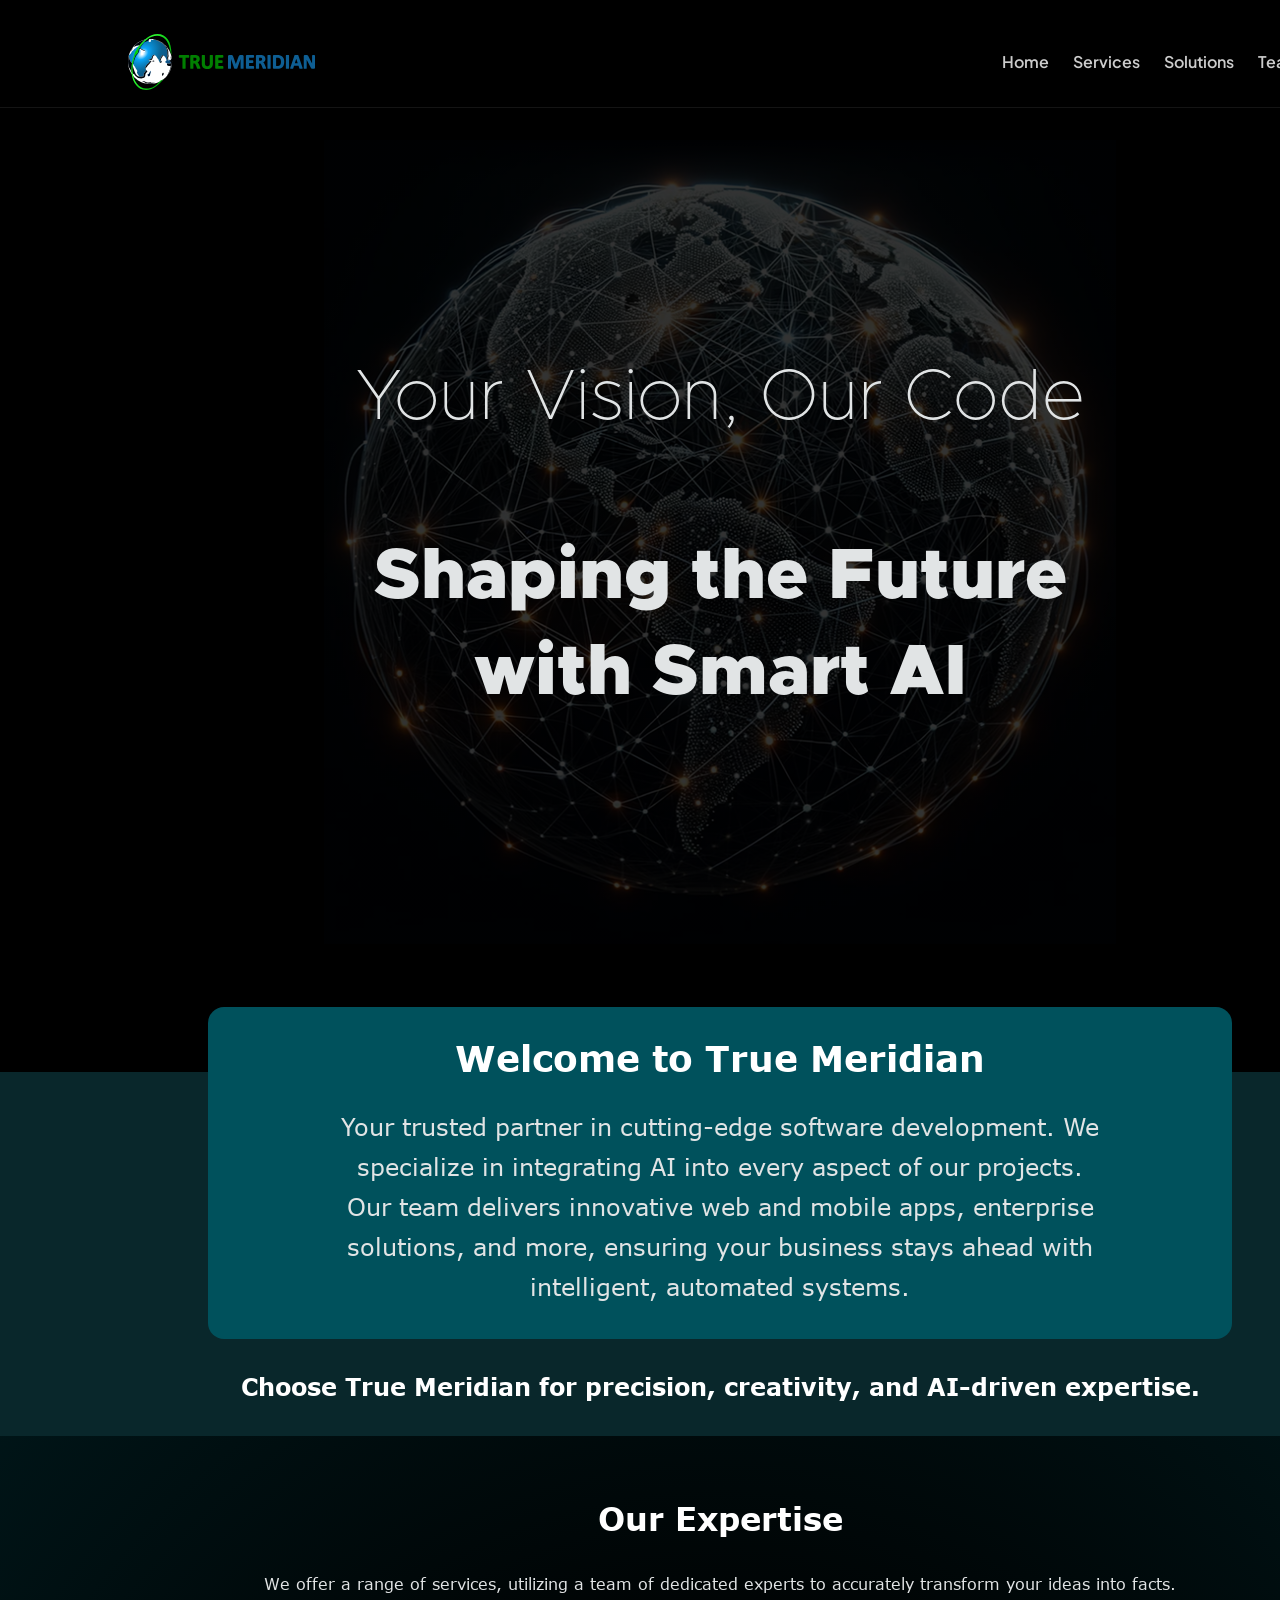
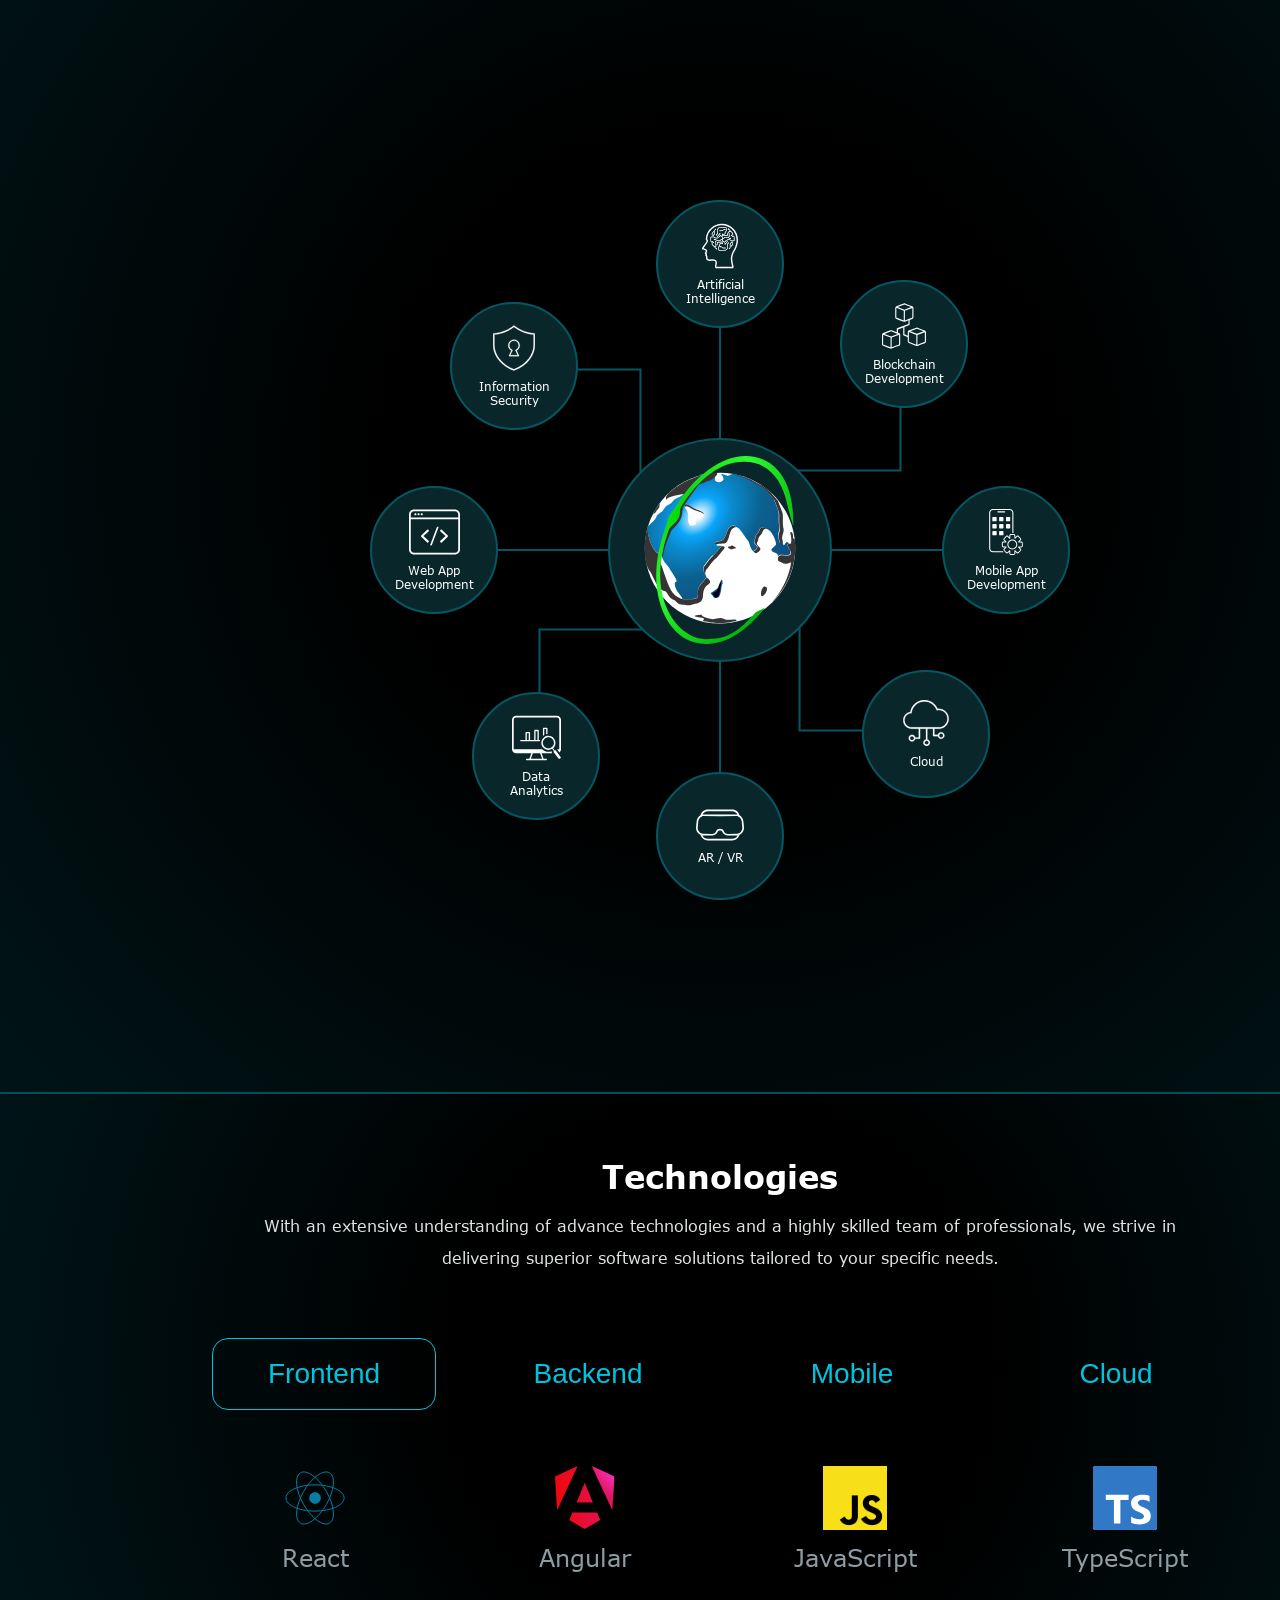
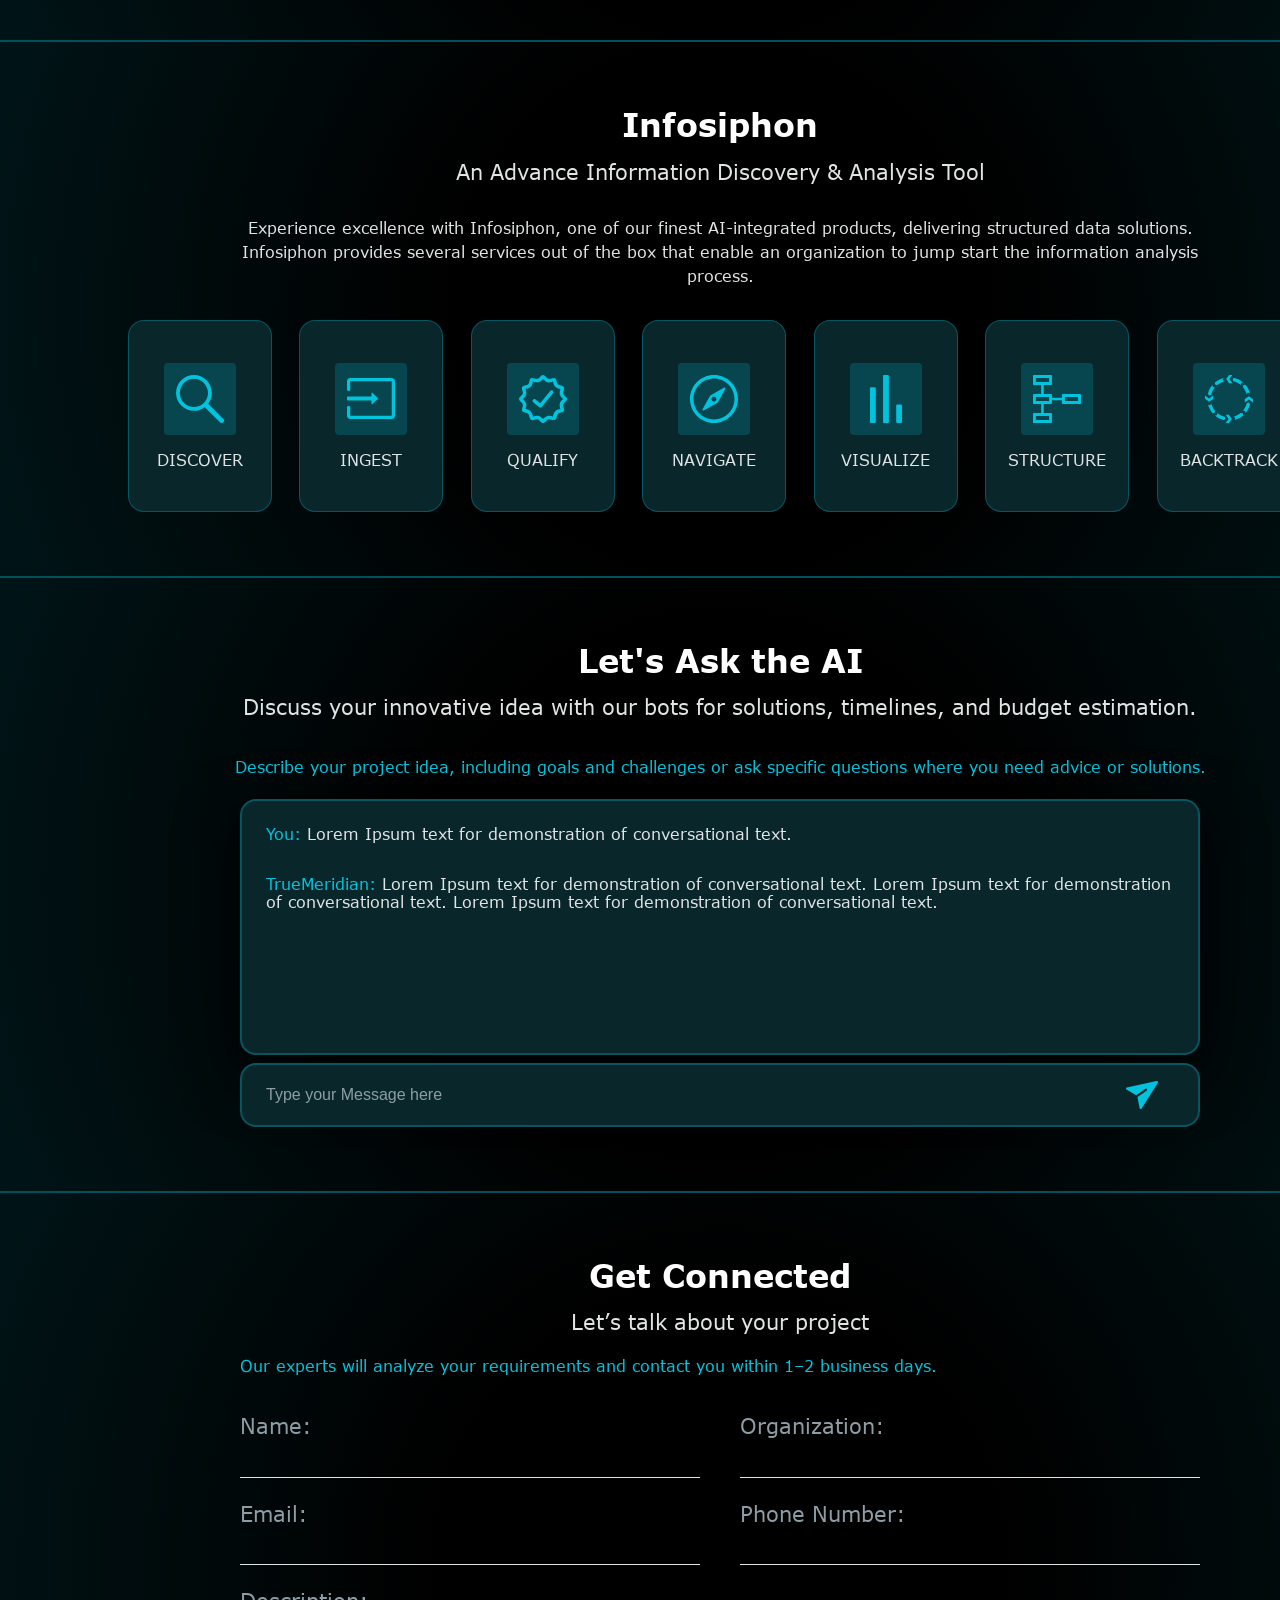
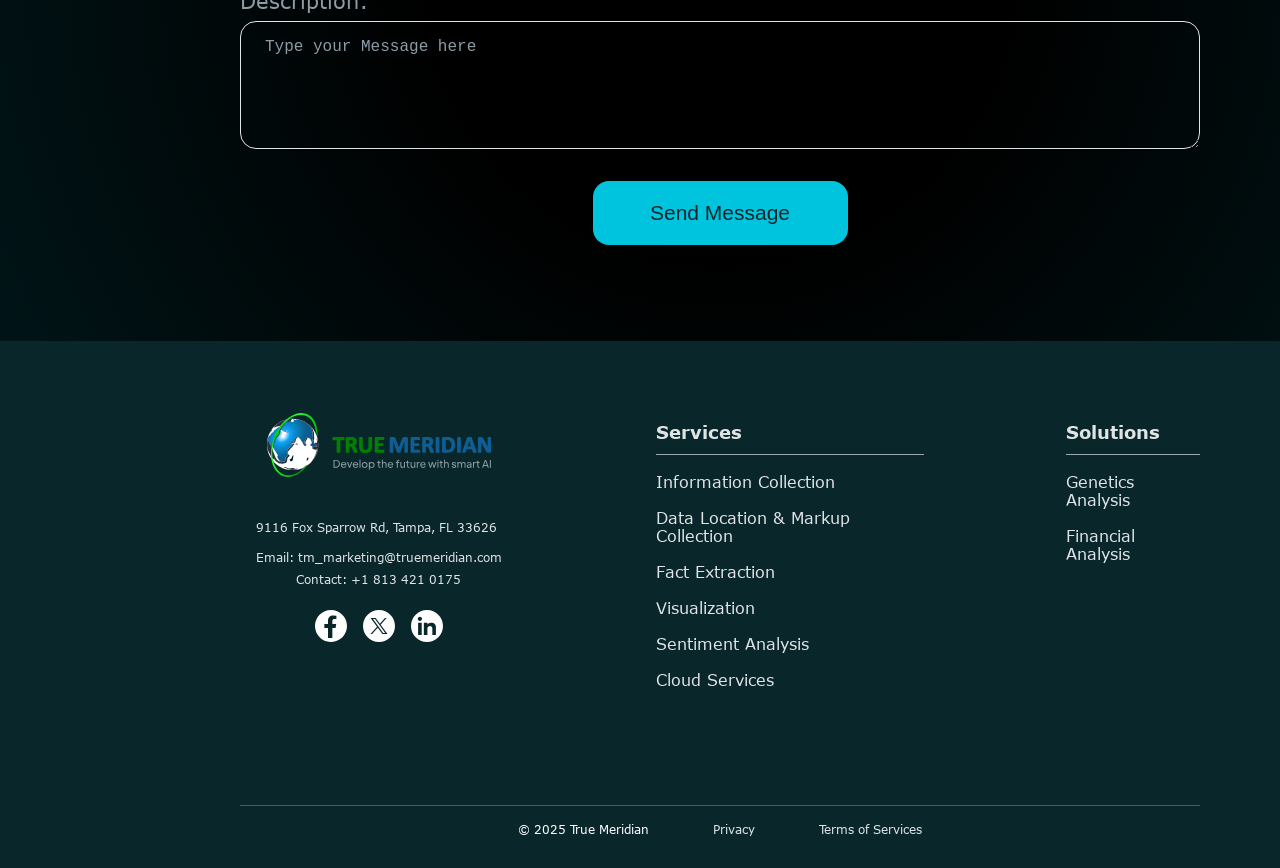
==== Index.html @ 11fe7820 "first commit" ====
<!DOCTYPE html>
<html lang="en">
<head>
    <meta charset="UTF-8">
    <meta name="viewport" content="width=device-width, initial-scale=1.0">
    <title>True Meridian</title>
    <link rel="stylesheet" href="style.css">
</head>
<body>
    <div class="main_container">
        <!-- Header section -->
        <header class="header_section">
            <div class="logo">
                <img src="Logo.svg" alt="True Meridian Logo">
            </div>
            <div class="pages_links">
                <ul>
                    <li>Home</li>
                    <li>Services</li>
                    <li>Solutions</li>
                    <li>Team</li>
                </ul>
            </div>
        </header>
        <!-- Cover section -->
        <section class="hero-section">
            <div class="cover">
                <div class="globe">
                    <img src="./images/globe.png" alt="Globe">
                </div>
        
                <div class="hero_content">
                    <p class="hero_subtitle">Your Vision, Our Code</p>
                    <h1 class="hero_title">
                        Shaping the Future<br>
                        with Smart AI
                    </h1>
                </div>
            </div>
        </section>

        <!-- Intro section -->
        <section class="intro_section">
            <div class="intro_card">
                <h2 class="intro_title">Welcome to True Meridian</h2>
                <p class="intro_text">
                    Your trusted partner in cutting-edge software development. We specialize in integrating AI into every aspect of our projects.
                    Our team delivers innovative web and mobile apps, enterprise solutions, and more, ensuring your business stays ahead with
                    intelligent, automated systems.
                </p>
            </div>
            <p class="intro_tagline">
                Choose True Meridian for precision, creativity, and AI-driven expertise.
            </p>
        </section>

        <!-- Our Expertise section -->
        <section class="expertise_section">
            <div class="expertise_header">
                <h2 class="expertise_title">Our Expertise</h2>
                <p class="expertise_subtitle">
                    We offer a range of services, utilizing a team of dedicated experts to accurately transform your ideas into facts.
                </p>
            </div>

            <div class="expertise_orbit">
                <img src="./images/Experties_Lines.svg" alt="Experties_Lines" srcset="" class="Experties_Lines">
                <img src="./images/Network_lines.png" alt="" class="Network_lines">
                <div class="expertise_center">
                    <img src="./images/Meridian_Globe.svg" alt="True Meridian globe" />
                </div>
             
                <div class="expertise_item expertise_item--top">
                    <img src="./images/AI.svg" alt="AI Icon" />
                    <span>Artificial<br>Intelligence</span>
                </div>
                
                <div class="expertise_item expertise_item--top-right">
                    <img src="./images/BD.svg" alt="BD Icon" />
                    <span>Blockchain<br>Development</span>
                </div>
               
                <div class="expertise_item expertise_item--right">
                    <img src="./images/MD.svg" alt="MD Icon" />
                    <span>Mobile App<br>Development</span>
                </div>
                
                <div class="expertise_item expertise_item--bottom-right">
                    <img src="./images/C.svg" alt="Cloud Icon" />
                    <span>Cloud</span>
                </div>
                <div class="expertise_item expertise_item--bottom">
                    <img src="./images/AV.svg" alt="AR/VR Icon" />
                    <span>AR / VR</span>
                </div>
                <div class="expertise_item expertise_item--bottom-left">
                    <img src="./images/DA.svg" alt="DA Icon" />
                    <span>Data<br>Analytics</span>
                </div>
                <div class="expertise_item expertise_item--left">
                    <img src="./images/WD.svg" alt="WD Icon" />
                    <span>Web App<br>Development</span>
                </div>
                <div class="expertise_item expertise_item--top-left">
                    <img src="./images/IS.svg" alt="IS Icon" />
                    <span>Information<br>Security</span>
                </div>
            </div>
        </section>

        <!-- Technologies section -->
        <section class="technologies_section">
            <div class="technologies_header">
                <h2 class="technologies_title">Technologies</h2>
                <p class="technologies_subtitle">
                    With an extensive understanding of advance technologies and a highly skilled team of professionals, we strive in delivering
                    superior software solutions tailored to your specific needs.
                </p>
            </div>

            <div class="technologies_tabs">
                <button class="tech_tab active" data-tech="frontend">Frontend</button>
                <button class="tech_tab" data-tech="backend">Backend</button>
                <button class="tech_tab" data-tech="mobile">Mobile</button>
                <button class="tech_tab" data-tech="cloud">Cloud</button>
            </div>

            <div class="technologies_content">
                <!-- Frontend -->
                <div class="tech_panel active" data-tech-panel="frontend">
                    <div class="tech_item">
                        <img src="./images/react.svg" alt="React logo">
                        <span>React</span>
                    </div>
                    <div class="tech_item">
                        <img src="./images/angular.svg" alt="Angular logo">
                        <span>Angular</span>
                    </div>
                    <div class="tech_item">
                        <img src="./images/js.svg" alt="JavaScript logo">
                        <span>JavaScript</span>
                    </div>
                    <div class="tech_item">
                        <img src="./images/ts.svg" alt="TypeScript logo">
                        <span>TypeScript</span>
                    </div>
                </div>

                <!-- Backend -->
                <div class="tech_panel" data-tech-panel="backend">
                    <div class="tech_item">
                        <img src="./images/node.svg" alt="Node.js logo">
                        <span>Node.js</span>
                    </div>
                    <div class="tech_item">
                        <img src="./images/php.svg" alt="php logo">
                        <span>PHP</span>
                    </div>
                    <div class="tech_item">
                        <img src="./images/python.svg" alt="Python logo">
                        <span>Python</span>
                    </div>
                    <div class="tech_item">
                        <img src="./images/java.svg" alt=".NET logo">
                        <span>Java</span>
                    </div>
                </div>

                <!-- Mobile -->
                <div class="tech_panel" data-tech-panel="mobile">
                    <div class="tech_item">
                        <img src="./images/react.svg" alt="React Native logo">
                        <span>React Native</span>
                    </div>
                    <div class="tech_item">
                        <img src="./images/flutter.svg" alt="Flutter logo">
                        <span>Flutter</span>
                    </div>
                    <div class="tech_item">
                        <img src="./images/android.svg" alt="Android logo">
                        <span>Android</span>
                    </div>
                    <div class="tech_item">
                        <img src="./images/ios.svg" alt="iOS logo">
                        <span>iOS</span>
                    </div>
                </div>

                <!-- Cloud -->
                <div class="tech_panel" data-tech-panel="cloud">
                    <div class="tech_item">
                        <img src="./images/aws.svg" alt="AWS logo">
                        <span>AWS</span>
                    </div>
                    <div class="tech_item">
                        <img src="./images/azure.svg" alt="Azure logo">
                        <span>Azure</span>
                    </div>
                    <div class="tech_item">
                        <img src="./images/gcp.svg" alt="GCP logo">
                        <span>Google Cloud</span>
                    </div>
                    <div class="tech_item">
                        <img src="./images/docker.svg" alt="Docker logo">
                        <span>Docker</span>
                    </div>
                </div>
            </div>
        </section>

        <!-- Infosiphon section -->
        <section class="infosiphon_section">
            <div class="infosiphon_content">
                <h2 class="infosiphon_title">Infosiphon</h2>
                <p class="infosiphon_subtitle">An Advance Information Discovery &amp; Analysis Tool</p>
                <p class="infosiphon_description">
                    Experience excellence with Infosiphon, one of our finest AI-integrated products, delivering structured data solutions.
                    Infosiphon provides several services out of the box that enable an organization to jump start the information analysis process.
                </p>

                <div class="infosiphon_grid">
                    <article class="infosiphon_card">
                        <div class="infosiphon_icon">
                           <img src="./images/Discover.svg" alt="Discover" srcset="">
                        </div>
                        <h3 class="infosiphon_card_title">Discover</h3>
                    </article>

                    <article class="infosiphon_card">
                        <div class="infosiphon_icon">
                            <img src="./images/Ingest.svg" alt="Ingest" srcset="">
                        </div>
                        <h3 class="infosiphon_card_title">Ingest</h3>
                    </article>

                    <article class="infosiphon_card">
                        <div class="infosiphon_icon">
                            <img src="./images/Qualify.svg" alt="Qualify" srcset="">
                        </div>
                        <h3 class="infosiphon_card_title">Qualify</h3>
                    </article>

                    <article class="infosiphon_card">
                        <div class="infosiphon_icon">
                            <img src="./images/Navigate.svg" alt="Navigate" srcset="">
                        </div>
                        <h3 class="infosiphon_card_title">Navigate</h3>
                    </article>

                    <article class="infosiphon_card">
                        <div class="infosiphon_icon">
                            <img src="./images/Visualize.svg" alt="Visualize" srcset="">
                        </div>
                        <h3 class="infosiphon_card_title">Visualize</h3>
                    </article>

                    <article class="infosiphon_card">
                        <div class="infosiphon_icon">
                            <img src="./images/Structure.svg" alt="Structure" srcset="">
                        </div>
                        <h3 class="infosiphon_card_title">Structure</h3>
                    </article>

                    <article class="infosiphon_card">
                        <div class="infosiphon_icon">
                            <img src="./images/Backtrack.svg" alt="Backtrack" srcset="">
                        </div>
                        <h3 class="infosiphon_card_title">Backtrack</h3>
                    </article>
                </div>
            </div>
        </section>

          <!-- AI section -->
          <section class="ai_section">
            <div class="ai_content">
                <h2 class="ai_title">Let's Ask the AI</h2>
                <p class="ai_subtitle">
                    Discuss your innovative idea with our bots for solutions, timelines, and budget estimation.
                </p>
                <p class="ai_description">
                    Describe your project idea, including goals and challenges or ask specific questions where you need advice or solutions.
                </p>

                <div class="ai_chat_wrapper">
                    <div class="ai_chat_window">
                        <div class="ai_message ai_message--user">
                            <span class="ai_message_label">You:</span> <span class="ai_message_text">Lorem Ipsum text for demonstration of conversational text.</span>

                        </div>

                        <div class="ai_message ai_message--bot">
                            <span class="ai_message_label ai_message_label--bot">TrueMeridian:</span> 
                            <span class="ai_message_text ai_message_text--bot">  Lorem Ipsum text for demonstration of conversational text. Lorem Ipsum text for demonstration
                                of conversational text. Lorem Ipsum text for demonstration of conversational text.</span>

                        </div>
                    </div>

                    <div class="ai_input_row">
                        <input
                            type="text"
                            class="ai_input"
                            placeholder="Type your Message here"
                        >
                        <button class="ai_send_button" type="button" aria-label="Send message">
                           <img src="./images/Send.svg" alt="send button" srcset="">
                        </button>
                    </div>
                </div>
            </div>
          </section>

           <!-- Get Connected section -->
           <section class="get_connected_section">
                <div class="get_connected_content">
                    <h2 class="get_connected_title">Get Connected</h2>
                    <p class="get_connected_subtitle">Let’s talk about your project</p>
                    <p class="get_connected_note">
                        Our experts will analyze your requirements and contact you within 1–2 business days.
                    </p>

                    <form class="get_connected_form" action="#" method="post">
                        <div class="get_connected_row">
                            <div class="get_connected_field">
                                <label for="name" class="get_connected_label">Name:</label>
                                <input id="name" name="name" type="text" class="get_connected_input" />
                            </div>
                            <div class="get_connected_field">
                                <label for="organization" class="get_connected_label">Organization:</label>
                                <input id="organization" name="organization" type="text" class="get_connected_input" />
                            </div>
                        </div>

                        <div class="get_connected_row">
                            <div class="get_connected_field">
                                <label for="email" class="get_connected_label">Email:</label>
                                <input id="email" name="email" type="email" class="get_connected_input" />
                            </div>
                            <div class="get_connected_field">
                                <label for="phone" class="get_connected_label">Phone Number:</label>
                                <input id="phone" name="phone" type="tel" class="get_connected_input" />
                            </div>
                        </div>

                        <div class="get_connected_field get_connected_field--textarea">
                            <label for="description" class="get_connected_label">Description:</label>
                            <textarea
                                id="description"
                                name="description"
                                class="get_connected_textarea"
                                placeholder="Type your Message here"
                            ></textarea>
                        </div>

                        <button type="submit" class="get_connected_button">
                            Send Message
                        </button>
                    </form>
                </div>
           </section>

           <!-- Footer section -->
           <footer class="footer_section">
                <div class="footer_top">
                    <div class="footer_brand">
                        <div class="footer_logo_wrap">
                            <img src="./images/Footer_Logo.svg" alt="True Meridian Logo" class="footer_logo">
                        </div>
                        <div class="footer_contact">
                            <p>9116 Fox Sparrow Rd, Tampa, FL 33626</p>
                            <p>Email: tm_marketing@truemeridian.com</p>
                            <p>Contact: +1 813 421 0175</p>
                        </div>
                        <div class="footer_socials">
                            <a href="#" class="footer_social_icon" aria-label="Facebook">
                               <img src="./images/Facebook.svg" alt="Facebook" srcset="">
                            </a>
                            <a href="#" class="footer_social_icon" aria-label="X">
                                <img src="./images/Twitter.svg" alt="X Twitter" srcset="">
                            </a>
                            <a href="#" class="footer_social_icon" aria-label="LinkedIn">
                                <img src="./images/Linkedin.svg" alt="Linkedin" srcset="">
                            </a>
                        </div>
                    </div>

                    <div class="footer_links">
                        <div class="footer_column">
                            <h3 class="footer_column_title">Services</h3>
                            <ul class="footer_list">
                                <li>Information Collection</li>
                                <li>Data Location &amp; Markup Collection</li>
                                <li>Fact Extraction</li>
                                <li>Visualization</li>
                                <li>Sentiment Analysis</li>
                                <li>Cloud Services</li>
                            </ul>
                        </div>
                        <div class="footer_column">
                            <h3 class="footer_column_title">Solutions</h3>
                            <ul class="footer_list">
                                <li>Genetics Analysis</li>
                                <li>Financial Analysis</li>
                            </ul>
                        </div>
                    </div>
                </div>

                <div class="footer_bottom">
                    <span class="footer_bottom_text">© 2025 True Meridian</span>
                    <a href="#" class="footer_bottom_link">Privacy</a>
                    <a href="#" class="footer_bottom_link">Terms of Services</a>
                </div>
           </footer>

    </div>

    
</body>

<script src="script.js"></script>
</html>
---- style.css ----
@import url('https://fonts.googleapis.com/css2?family=Plus+Jakarta+Sans:ital,wght@0,200..800;1,200..800&family=Roboto:ital,wght@0,100..900;1,100..900&display=swap');
@font-face {
    font-family: "Metropolis";
    src: url("./metropolis/Metropolis-Thin.otf") format("woff2");
    font-weight: 400;
    font-style: normal;
  }
  
  @font-face {
    font-family: "Metropolis";
    src: url("./metropolis/Metropolis-Black.otf") format("woff2");
    font-weight: 700;
    font-style: normal;
  }

  @font-face {
    font-family: "Verdana";
    src: url("./verdana-font-family/verdana.ttf") format("woff2");
    font-weight: 400;
    font-style: normal;
  }

  @font-face {
    font-family: "Verdana";
    src: url("./verdana-font-family/verdana-bold.ttf") format("woff2");
    font-weight: 700;
    font-style: normal;
  }

*{  padding: 0;
    margin: 0;
    box-sizing: border-box;
}
/* Body Style */
body {
    background-color: #000;
    /* font-family: "Plus Jakarta Sans"; */
   font-family: 'Metropolis', 'Verdana', sans-serif;
   font-family: Verdana, Geneva, Tahoma, sans-serif;
}
.main_container {
    width: 1440px;
    min-height: 100vh;
    margin: 0 auto;
    display: flex;
    flex-direction: column;
    padding: 16px 0 0px;
}
/* Header Section Style */
.header_section {
    height: 92px;
    flex-grow: 0;
    display: flex;
    flex-direction: row;
    justify-content: space-between;
    align-items: center;
    padding: 16px 128px;
    margin: 0;
    border-bottom: 1px solid rgba(255, 255, 255, 0.08);
}

.logo img {
    height: 56px;
    width: auto;
    display: block;
}

.pages_links {
    color: white;
    font-size: 16px;
}

.pages_links > ul {
    list-style: none;
    display: flex;
    flex-direction: row;
}

.pages_links > ul >li {
    padding: 12px 12px;
    cursor: pointer;
    opacity: 0.8;
    transition: opacity 0.2s ease;
    font-size: 16px;
    font-weight: 600;
    font-stretch: normal;
    font-style: normal;
    line-height: normal;
    letter-spacing: normal;
    text-align: center;
    color: #fff;
    font-family: "Plus Jakarta Sans", sans-serif;
}

.pages_links > ul > li:hover {
    opacity: 1;
}

/* Cover Section Style */
.hero-section {
    display: flex;
    align-items: center;
    justify-content: center;
}
.cover {
    position: relative;
    height: 868px;
    width: 792px;
    display: flex;
    align-items: center;
    justify-content: center;
}

.globe {
    width: 792px;
    height: 804px;
    position: relative;
}
.globe::before {
    width: 792px;
    height: 804px;
    content: "";
    position: absolute;
    inset: 0;
    background: radial-gradient(circle at center, rgba(0, 0, 0, 0.8), rgba(0, 0, 0, 0.8));
    transition: opacity 0.8s ease-out;
}
.globe  img{
    background-size: cover;
    background-position: center;
    background-repeat: no-repeat;
    width: 100%;
    height: 100%;
 }

.hero_content {
    position: absolute;
    text-align: center;
    font-family: Metropolis;
    transition: opacity 0.8s ease-out, visibility 0.8s ease-out;

}

.hero_subtitle {
    font-size: 72px;
    font-weight: 100;
    font-stretch: normal;
    font-style: normal;
    line-height: normal;
    letter-spacing: normal;
    text-align: center;
    color: #e1e4e5;
    margin-bottom: 96px;
}

.hero_title {
    font-size: 72px;
    font-weight: 900;
    font-stretch: normal;
    font-style: normal;
    line-height: 1.33;
    letter-spacing: normal;
    text-align: center;
    color: #e1e4e5;
}

/* Hover effect: remove globe overlay and hide hero text */
.cover:hover .globe::before {
    opacity: 0;
}

.cover:hover .hero_content {
    opacity: 0;
    visibility: hidden;
}

/* Intro section Style */
.intro_section {
    margin-top: 96px;
    background-color: #09272b;
    display: flex;
    flex-direction: column;
    align-items: center;
    text-align: center;
    color: #ffffff;
    height: 364px;
    font-family: Verdana, Geneva, sans-serif;
}

.intro_card {
    width: 1024px;
    display: flex;
    flex-direction: column;
    justify-content: center;
    align-items: stretch;
    gap: 32px;
    padding: 32px 128px;
    border-radius: 16px;
    background-color: #00515c;
    margin-top: -65px;
}

.intro_title {
    font-size: 36px;
    font-weight: bold;
    font-stretch: normal;
    font-style: normal;
    line-height: 1;
    letter-spacing: normal;
    text-align: center;
    color: #fff;
}

.intro_text {
    font-size: 24px;
    font-weight: normal;
    font-stretch: normal;
    font-style: normal;
    line-height: 1.67;
    letter-spacing: normal;
    text-align: center;
    color: rgba(225, 228, 229, 1);
}

.intro_tagline {
    font-size: 24px;
    font-weight:bold;
    font-stretch: normal;
    font-style: normal;
    line-height: 1.33;
    letter-spacing: normal;
    text-align: center;
    color: #fff;
    height: 96px;
    display: flex;
    justify-content: center;
    align-items: center;
}

/* Our Expertise section */
.expertise_section {
    background: radial-gradient(circle at top, #02252b 0%, #000 55%, #000 100%);
    color: #ffffff;
    display: flex;
    flex-direction: column;
    justify-content: flex-start;
    align-items: stretch;
    padding: 64px 0;
    border-bottom: solid 2px #00515c;
    background-image: radial-gradient(circle at 50% 50%, #000 35%, rgba(0, 81, 92, 0.5) 164%);
    font-family: Verdana, Geneva, sans-serif;
}

.expertise_header {
    text-align: center;
    margin-bottom: 72px;
}

.expertise_title {
    font-size: 32px;
    font-weight: bold;
    font-stretch: normal;
    font-style: normal;
    line-height: 1.13;
    letter-spacing: normal;
    text-align: center;
    color: #fff;
    margin-bottom: 32px;
}

.expertise_subtitle {
    font-size: 16px;
    font-weight: normal;
    font-stretch: normal;
    font-style: normal;
    line-height: 2;
    letter-spacing: normal;
    text-align: center;
    color: #e1e4e5;
}

.expertise_orbit {
    position: relative;
    width: 700px;
    height: 700px;
    margin: 128px auto;
}
.Network_lines {
    width: 600px;
    position: absolute;
    left: 50%;
    top: 50%;
    transform: translate(-50%, -50%);
    opacity: 0.3;
}
.expertise_center {
    position: absolute;
    top: 50%;
    left: 50%;
    transform: translate(-50%, -50%);
    overflow: hidden;
    width: 224px;
    height: 224px;
    padding: 16px;
    border-radius: 114px;
    border: solid 2px rgba(0, 196, 222, 0.3);
    background-color: #09272b;
}

.expertise_center img {
    width: 100%;
    height: 100%;
    object-fit: fill;
}

.expertise_item {
    position: absolute;
    display: flex;
    align-items: center;
    justify-content: center;
    flex-direction: column;
    position: absolute;
    z-index: 2;
    width: 128px;
    height: 128px;
    border-radius: 64px;
    border: solid 2px #065661;
    background-color: #09272b;
    font-size: 12px;
    font-weight: normal;
    font-stretch: normal;
    font-style: normal;
    line-height: normal;
    letter-spacing: normal;
    text-align: center;
    color: #fff;
    gap: 8px;
    transform-origin: center center;
    transform: scale(1);
    transform-origin: center;
    transition: transform .6s linear(
        0, 
        1.25 40%, 
        0.9 55%, 
        1.1 70%, 
        0.98 85%, 
        1
    );
}

.expertise_orbit:hover .expertise_item {
    /* animation: heartbeat .4s ease-out  forwards; */
    transform: scale(1.4);
}

@keyframes heartbeat {
  0%   { transform: scale(1); }
  30%  { transform: scale(1.3); }
  60%  { transform: scale(1.2); }
  100% { transform: scale(1.4); }
}


.expertise_item span {
    padding: 0 12px;
}

/* Position each circle around the center */

.Experties_Lines {
    width: 506px;
    left: 50%;
    top: 50%;
    transform: translate(-50%, -50%);
    position: absolute;
}

.expertise_item--top {
    position: absolute;
    top: 0px;
    left: 286px;
    transform-origin: bottom center;
}

.expertise_item--top img {
    width: 36px;
    height: 46px;
    filter: brightness(0) invert(1);
}

.expertise_item--top-right {
    top: 80px;
    right: 102px;
    transform-origin: left center;
}
.expertise_item--top-right img {
    width: 44px;
    height: 46px;
    filter: brightness(0) invert(1);
}

.expertise_item--right {
    top: 286px;
    right: 0px;
    transform-origin: left center;
}
.expertise_item--right img {
    width: 34px;
    height: 46px;
    filter: brightness(0) invert(1);
}

.expertise_item--bottom-right {
    bottom: 102px;
    right: 80px;
    transform-origin: top center;
}
.expertise_item--bottom-right img {
    width: 46px;
    height: 46px;
    filter: brightness(0) invert(1);
}

.expertise_item--bottom {
    bottom: 0px;
    left: 286px;
    transform-origin: top center;
}
.expertise_item--bottom  img {
    width: 48px;
    height: 34px;
    filter: brightness(0) invert(1);
}

.expertise_item--bottom-left {
    bottom: 80px;
    left: 102px;
    transform-origin: right center;
}
.expertise_item--bottom-left img {
    width: 49px;
    height: 46px;
    filter: brightness(0) invert(1);
}

.expertise_item--left {
    top: 286px;
    left: 0px;
    transform-origin: right center;
}
.expertise_item--left img {
    width: 51px;
    height: 46px;
    filter: brightness(0) invert(1);
}

.expertise_item--top-left {
    top: 102px;
    left: 80px;
    transform-origin: bottom center;
}
.expertise_item--top-left img {
    width: 42px;
    height: 46px;
    filter: brightness(0) invert(1);
}



/* Technologies section */
.technologies_section {
    padding: 64px 0;
    color: #ffffff;
    text-align: center;
    border-bottom: solid 2px #00515c;
    background-image: radial-gradient(circle at 50% 50%, #000 35%, rgba(0, 81, 92, 0.5) 164%);
    display: grid;
    place-content: center;
    font-family: Verdana, Geneva, sans-serif;
}

.technologies_header {
    margin-bottom: 64px;
    width: 915px;
    position: relative;
    left: 50%;
    transform: translateX(-50%);
}

.technologies_title {
    font-size: 32px;
    font-weight: bold;
    font-stretch: normal;
    font-style: normal;
    line-height: 1.13;
    letter-spacing: normal;
    text-align: center;
    color: #fff;
    margin-bottom: 16px;
}

.technologies_subtitle {
    font-size: 16px;
    font-weight: normal;
    font-stretch: normal;
    font-style: normal;
    line-height: 2;
    letter-spacing: normal;
    text-align: center;
    color: #e1e4e5;
}

.technologies_tabs {
    display: flex;
    justify-content: center;
    gap: 40px;
    margin-bottom: 56px;
}

.tech_tab {
    border: 2px solid transparent;
    background-color: transparent;
    cursor: pointer;
    transition: all 0.25s ease;
    width: 224px;
    font-size: 28px;
    font-weight: normal;
    font-stretch: normal;
    font-style: normal;
    line-height: 1.29;
    letter-spacing: normal;
    text-align: center;
    color: #00c4de;
    display: flex;
    justify-content: center;
    align-items: center;
    padding: 16px 32px;
    border-radius: 16px;
}

.tech_tab.active {
    border: solid 1px #00c4de;
}

.tech_tab:not(.active):hover {
    color: #ffffff;
}

.technologies_content {
    display: flex;
    justify-content: center;
}

.tech_panel {
    display: none;
    gap: 40px;
}

.tech_panel.active {
    display: flex;
}

.tech_item {
    display: flex;
    flex-direction: column;
    align-items: center;
    gap: 10px;
    width: 230px;
}

.tech_item img {
    width: 64px;
    height: 64px;
    object-fit: contain;
}

.tech_item span {
    font-size: 24px;
    font-weight: normal;
    font-stretch: normal;
    font-style: normal;
    line-height: 1.5;
    letter-spacing: normal;
    text-align: center;
    color: #8d9da6;
}

/* Infosiphon section */
.infosiphon_section {
    padding: 64px 0;
    color: #e1e4e5;
    background-image: radial-gradient(circle at 50% 50%, #000 35%, rgba(0, 81, 92, 0.5) 164%);
    font-family: Verdana, Geneva, sans-serif;
}

.infosiphon_content {
    padding: 0px 128px;
    margin: 0 auto;
    text-align: center;
}

.infosiphon_title {
    font-size: 32px;
    font-weight: bold;
    font-stretch: normal;
    font-style: normal;
    line-height: 1.13;
    letter-spacing: normal;
    text-align: center;
    color: #fff;
    margin-bottom: 16px;
}

.infosiphon_subtitle {
    font-size: 21px;
    font-weight: normal;
    font-stretch: normal;
    font-style: normal;
    line-height: normal;
    letter-spacing: normal;
    text-align: center;
    color: #e1e4e5;
    margin-bottom: 32px;
}

.infosiphon_description {
    font-size: 16px;
    font-weight: normal;
    font-stretch: normal;
    font-style: normal;
    line-height: 1.5;
    letter-spacing: normal;
    text-align: center;
    color: #e1e4e5;
    max-width: 1024px;
    margin: 0 auto;
}

.infosiphon_grid {
    margin-top: 32px;
    display: grid;
    grid-template-columns: repeat(7, minmax(0, 1fr));
    gap: 16px;
}

.infosiphon_card {
    /* background: radial-gradient(circle at 0 0, rgba(0, 196, 222, 0.16), rgba(0, 0, 0, 0.92)); */
    transition: transform 0.3s ease, box-shadow 0.2s ease, border-color 0.2s ease;
    width: 144px;
    height: 192px;
    display: flex;
    flex-direction: column;
    justify-content: center;
    align-items: center;
    gap: 16px;
    border-radius: 16px;
    border: solid 1px rgba(0, 196, 222, 0.3);
    background-color: #09272b;
}

.infosiphon_icon {
    /* border: solid 1px rgba(0, 196, 222, 0.5);
    background: radial-gradient(circle at 30% 0%, rgba(0, 196, 222, 0.25), transparent 70%); */
    width: 72px;
    height: 72px;
    flex-grow: 0;
    display: flex;
    flex-direction: column;
    justify-content: center;
    align-items: center;
    gap: 12px;
    padding: 12px;
    border-radius: 4px;
    background-color: rgba(0, 196, 222, 0.2);
}

.infosiphon_icon span {
    font-size: 22px;
    font-weight: 600;
    letter-spacing: 0.06em;
    text-transform: uppercase;
    color: #00c4de;
}

.infosiphon_card_title {
    font-size: 16px;
    font-weight: normal;
    font-stretch: normal;
    font-style: normal;
    line-height: normal;
    letter-spacing: normal;
    text-align: center;
    color: #e1e4e5;
    text-transform: uppercase;
}

.infosiphon_card:hover {
    transform: translateY(-5px);
    border-color: #00c4de;
    box-shadow: 0 0 18px rgba(0, 196, 222, 0.45), 0 22px 46px rgba(0, 0, 0, 0.9);
    background: transparent;
}

/* AI section */
.ai_section {
    padding: 64px 0;
    color: #e1e4e5;
    border-top: solid 2px #00515c;
    border-bottom: solid 2px #00515c;
    background-image: radial-gradient(circle at 50% 50%, #000 35%, rgba(0, 81, 92, 0.5) 164%);
    font-family: Verdana, Geneva, sans-serif;
}

.ai_content {
    max-width: 1120px;
    margin: 0 auto;
    text-align: center;
}

.ai_title {
    font-size: 32px;
    font-weight: bold;
    font-stretch: normal;
    font-style: normal;
    line-height: 1.13;
    letter-spacing: normal;
    text-align: center;
    color: #fff;
    margin-bottom: 16px;
}

.ai_subtitle {
    font-size: 21px;
    font-weight: normal;
    font-stretch: normal;
    font-style: normal;
    line-height: normal;
    letter-spacing: normal;
    text-align: center;
    color: #e1e4e5;
    margin-bottom: 32px;
}

.ai_description {
    font-size: 16px;
    font-weight: normal;
    font-stretch: normal;
    font-style: normal;
    line-height: 2;
    letter-spacing: normal;
    text-align: center;
    color: #00c4de;
    margin: 0 auto;
}

.ai_chat_wrapper {
    margin-top: 16px;
}

.ai_chat_window {
    max-width: 960px;
    margin: 0 auto;
    box-shadow: 0 20px 60px rgba(0, 0, 0, 0.85);
    text-align: left;
    height: 256px;
    align-self: stretch;
    display: flex;
    flex-direction: column;
    justify-content: flex-start;
    align-items: stretch;
    gap: 16px;
    padding: 24px;
    border-radius: 16px;
    border: solid 2px rgba(0, 196, 222, 0.3);
    background-color: #09272b;
}

.ai_message {
    margin-bottom: 16px;
}

.ai_message:last-child {
    margin-bottom: 0;
}

.ai_message_label {
    color: #00c4de;
}

.ai_message_label--bot {
    color: #00c4de;
}

.ai_message_text {
    /* font-size: 14px;
    line-height: 1.8;
    color: #e1e4e5; */
}

.ai_message_text--bot {
    /* color: #a8f1ff; */
}

.ai_input_row {
    max-width: 960px;
    margin: 8px auto 0;
    gap: 16px;
    height: 64px;
    display: flex;
    flex-direction: row;
    justify-content: center;
    align-items: center;
    padding: 16px 24px;
    border-radius: 16px;
    border: solid 2px rgba(0, 196, 222, 0.3);
    background-color: #09272b;
}

.ai_input {
    flex: 1;
    border: none;
    color: #ffffff;
    font-size: 16px;
    font-weight: normal;
    font-stretch: normal;
    font-style: normal;
    line-height: normal;
    letter-spacing: normal;
    text-align: left;
    outline: none;
    background-color: #09272b;
}

.ai_input::placeholder {
    color: #8d9da6;
}

.ai_send_button {
    width: 64px;
    cursor: pointer;
    transition: transform 0.2s ease, box-shadow 0.2s ease, background-color 0.2s ease;
    height: 64px;
    display: flex;
    flex-direction: row;
    justify-content: center;
    align-items: center;
    border: none;
    background-color: unset;
}

.ai_send_button:hover {
    transform: translateY(-2px);
    transform: scale(1.1);

}

.ai_send_icon {
    font-size: 20px;
    color: #00171d;
}

/* Get Connected section */
.get_connected_section {
    padding: 64px 128px 96px;
    background-image: radial-gradient(circle at 50% 50%, #000 35%, rgba(0, 81, 92, 0.5) 164%);
    font-family: Verdana, Geneva, sans-serif;
}

.get_connected_content {
    max-width: 960px;
    margin: 0 auto;
    text-align: center;
}

.get_connected_title {
    font-size: 32px;
    font-weight: bold;
    font-stretch: normal;
    font-style: normal;
    line-height: 1.13;
    letter-spacing: normal;
    text-align: center;
    color: #fff;
    margin-bottom: 16px;
}

.get_connected_subtitle {
    font-size: 21px;
    font-weight: normal;
    font-stretch: normal;
    font-style: normal;
    line-height: normal;
    letter-spacing: normal;
    text-align: center;
    color: #e1e4e5;
    margin-bottom: 16px;
}

.get_connected_note {
    font-size: 16px;
    font-weight: normal;
    font-stretch: normal;
    font-style: normal;
    line-height: 2;
    letter-spacing: normal;
    color: #00c4de;
    margin-bottom: 32px;
    text-align: left;
}

.get_connected_form {
    text-align: left;
}

.get_connected_row {
    display: grid;
    grid-template-columns: repeat(2, minmax(0, 1fr));
    gap: 40px;
    margin-bottom: 24px;
}

.get_connected_field {
    display: flex;
    flex-direction: column;
}

.get_connected_label {
    display: flex;
    align-items: center;
    font-size: 21px;
    font-weight: normal;
    font-stretch: normal;
    font-style: normal;
    line-height: 1.14;
    letter-spacing: normal;
    text-align: left;
    color: #8d9da6;
}

.get_connected_input {
    background-color: transparent;
    border: none;
    padding: 8px 0;
    font-size: 14px;
    color: #ffffff;
    outline: none;
    border-bottom: solid 1px #e1e4e5;
    width: 100%;
    font-size: 20px;
    font-weight: normal;
    font-style: normal;
    line-height: 1.14;
    letter-spacing: normal;
    text-align: left;
    color: #8d9da6;
}

.get_connected_input::placeholder {
    color: #6f98a2;
}

.get_connected_field--textarea {
    margin-top: 8px;

}


.get_connected_textarea {
    margin-top: 8px;
    width: 100%;
    min-height: 128px;
    resize: vertical;
    background-color: transparent;
    padding: 16px 24px;
    border-radius: 16px;
    border: solid 1px #e1e4e5;
    font-size: 16px;
    font-weight: normal;
    font-stretch: normal;
    font-style: normal;
    line-height: normal;
    letter-spacing: normal;
    text-align: left;
    color: #e1e4e5;
}

.get_connected_textarea::placeholder {
    color: #8d9da6;
}

.get_connected_button {
    margin: 32px auto 0;
    border: none;
    cursor: pointer;
    transition: transform 0.2s ease, box-shadow 0.2s ease, background-color 0.2s ease;
    width: 255px;
    height: 64px;
    display: flex;
    flex-direction: row;
    justify-content: center;
    align-items: center;
    border-radius: 16px;
    background-color: #00c4de;
    font-size: 21px;
    font-weight: normal;
    font-stretch: normal;
    font-style: normal;
    line-height: 1.14;
    letter-spacing: normal;
    text-align: center;
    color: #09272b;
}

.get_connected_button:hover {
    transform: translateY(-2px);
    /* background-color: #02d4f1; */
}

/* Footer section */
.footer_section {
    height: 527px;
    align-items: center;
    padding: 32px 128px 0;
    background-color: #09272b;
    display: grid;
    place-content: center;
    font-family: Verdana, Geneva, sans-serif;
}

.footer_top {
    display: flex; 
    width: 960px;
    height: 400px;
    display: flex;
}

.footer_brand {
    width: 285px;
    height: 252px;
    flex-grow: 0;
    display: flex;
    flex-direction: column;
    justify-content: center;
    align-items: center;
    padding: 8px 0 16px;
}

.footer_logo_wrap {
    margin-bottom: 16px;
}

.footer_logo {
    height: 64px;
    width: auto;
}

.footer_contact p {
    font-size: 12px;
    font-weight: normal;
    font-stretch: normal;
    font-style: normal;
    line-height: normal;
    letter-spacing: normal;
    text-align: left;
    color: #e1e4e5;
    margin: 8px 0px;
    text-align: center;
}
.footer_contact p:first-child  {
    text-align: left;
    margin: 24px 0 16px 0;
}
.footer_socials {
    display: flex;
    gap: 16px;
    margin-top: 16px;
}

.footer_social_icon {
    width: 32px;
    height: 32px;
    transition: background-color 0.2s ease, color 0.2s ease, transform 0.2s ease;
}

.footer_social_icon img {
    width: 100%;
    height: 100%;
}

.footer_social_icon:hover {
    transform: translateY(-2px);
}

.footer_links {
    display: flex;
    gap: 142px;
    margin-left: 138px;
    padding-top: 16px;
}

.footer_column_title {
    position: relative;
    padding-bottom: 12px;
    font-size: 18px;
    font-weight: bold;
    font-stretch: normal;
    font-style: normal;
    line-height: normal;
    letter-spacing: normal;
    text-align: left;
    color: #e1e4e5;
}

.footer_column_title::after {
    content: "";
    position: absolute;
    left: 0;
    right: 0;
    bottom: 0;
    height: 1px;
    background-color: rgba(255, 255, 255, 0.6);
}

.footer_list {
    list-style: none;
    margin-top: 14px;
}

.footer_list li {

    font-size: 16px;
    font-weight: normal;
    font-stretch: normal;
    font-style: normal;
    line-height: normal;
    letter-spacing: normal;
    text-align: left;
    color: #e1e4e5;
    margin: 18px 0;
}

.footer_bottom {
    padding-top: 16px;
    border-top: 1px solid rgba(255, 255, 255, 0.25);
    display: flex;
    justify-content: center;
    align-items: center;
    gap: 64px;
    font-size: 12px;
    font-weight: normal;
    font-stretch: normal;
    font-style: normal;
    line-height: normal;
    letter-spacing: normal;
    text-align: center;
    color: #fff;
}

.footer_bottom_link {
    color: #e1e4e5;
    text-decoration: none;
}

.footer_bottom_link:hover {
    text-decoration: underline;
}
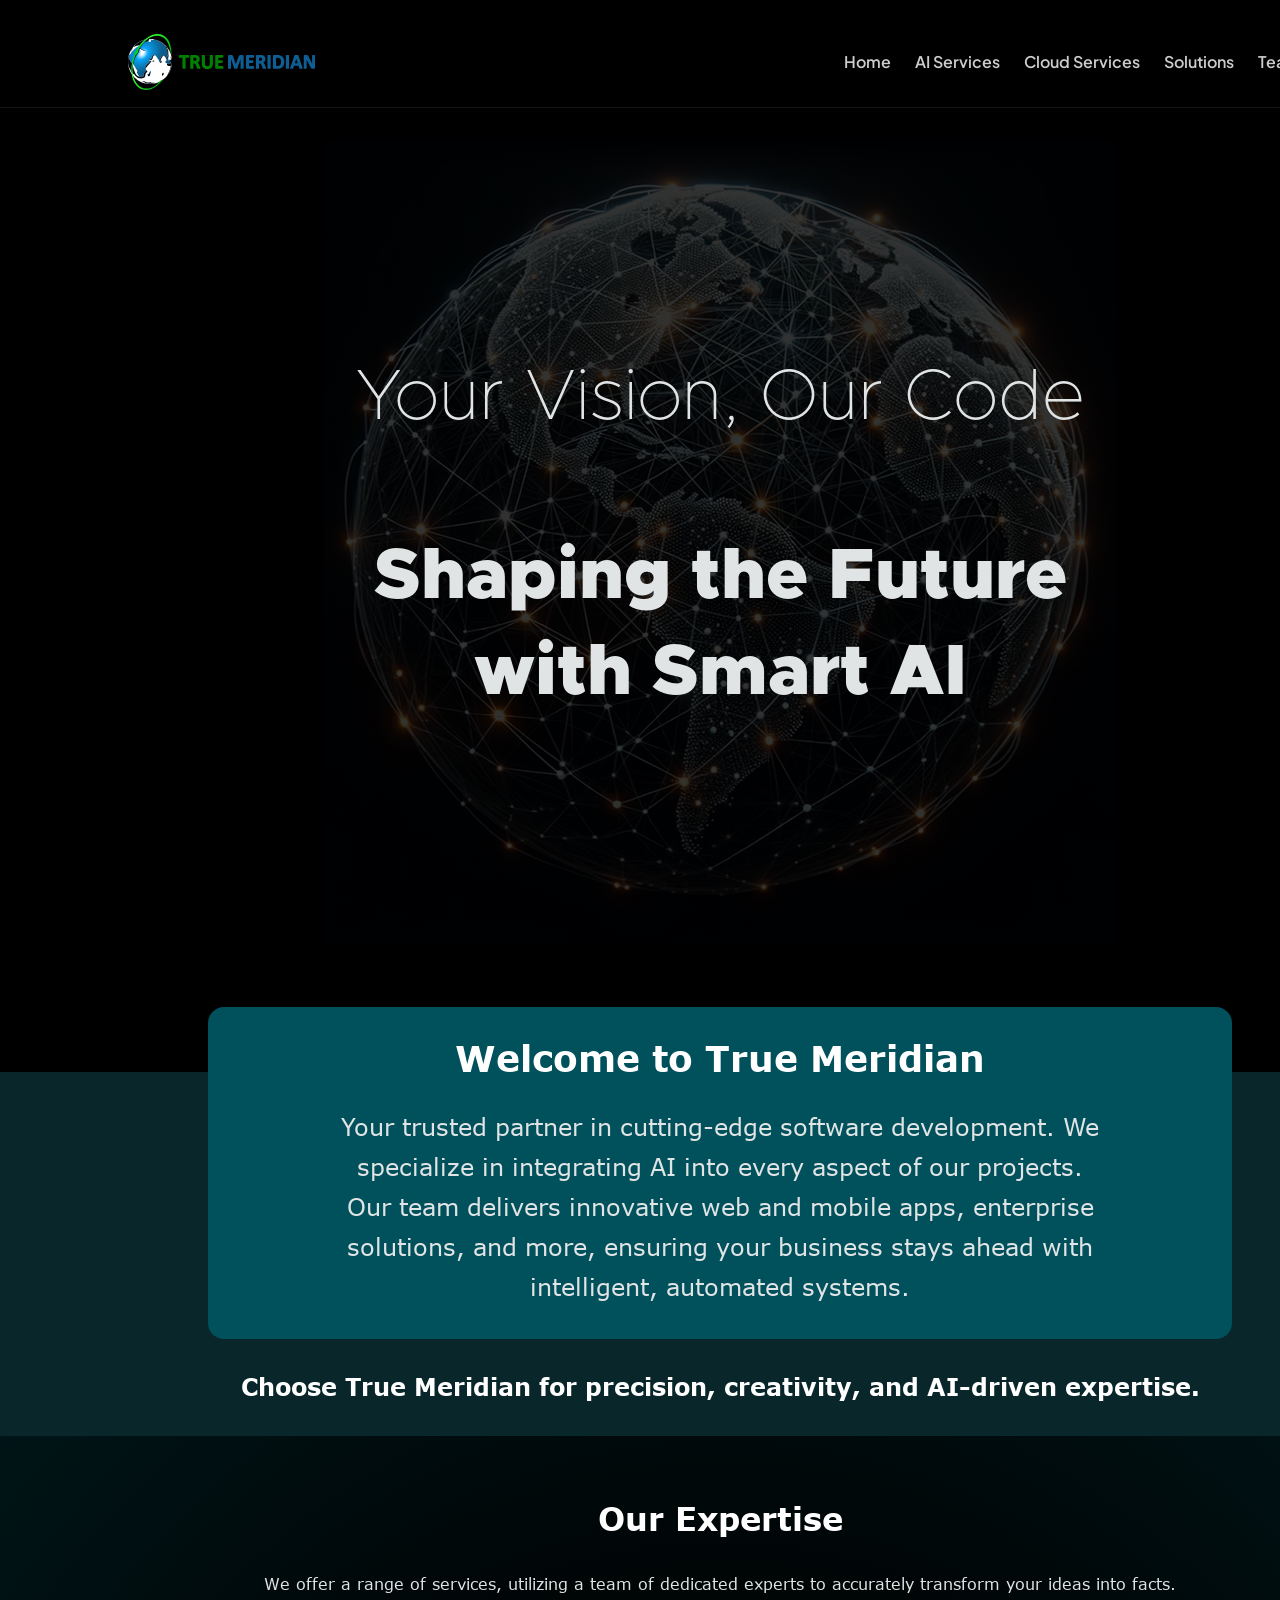
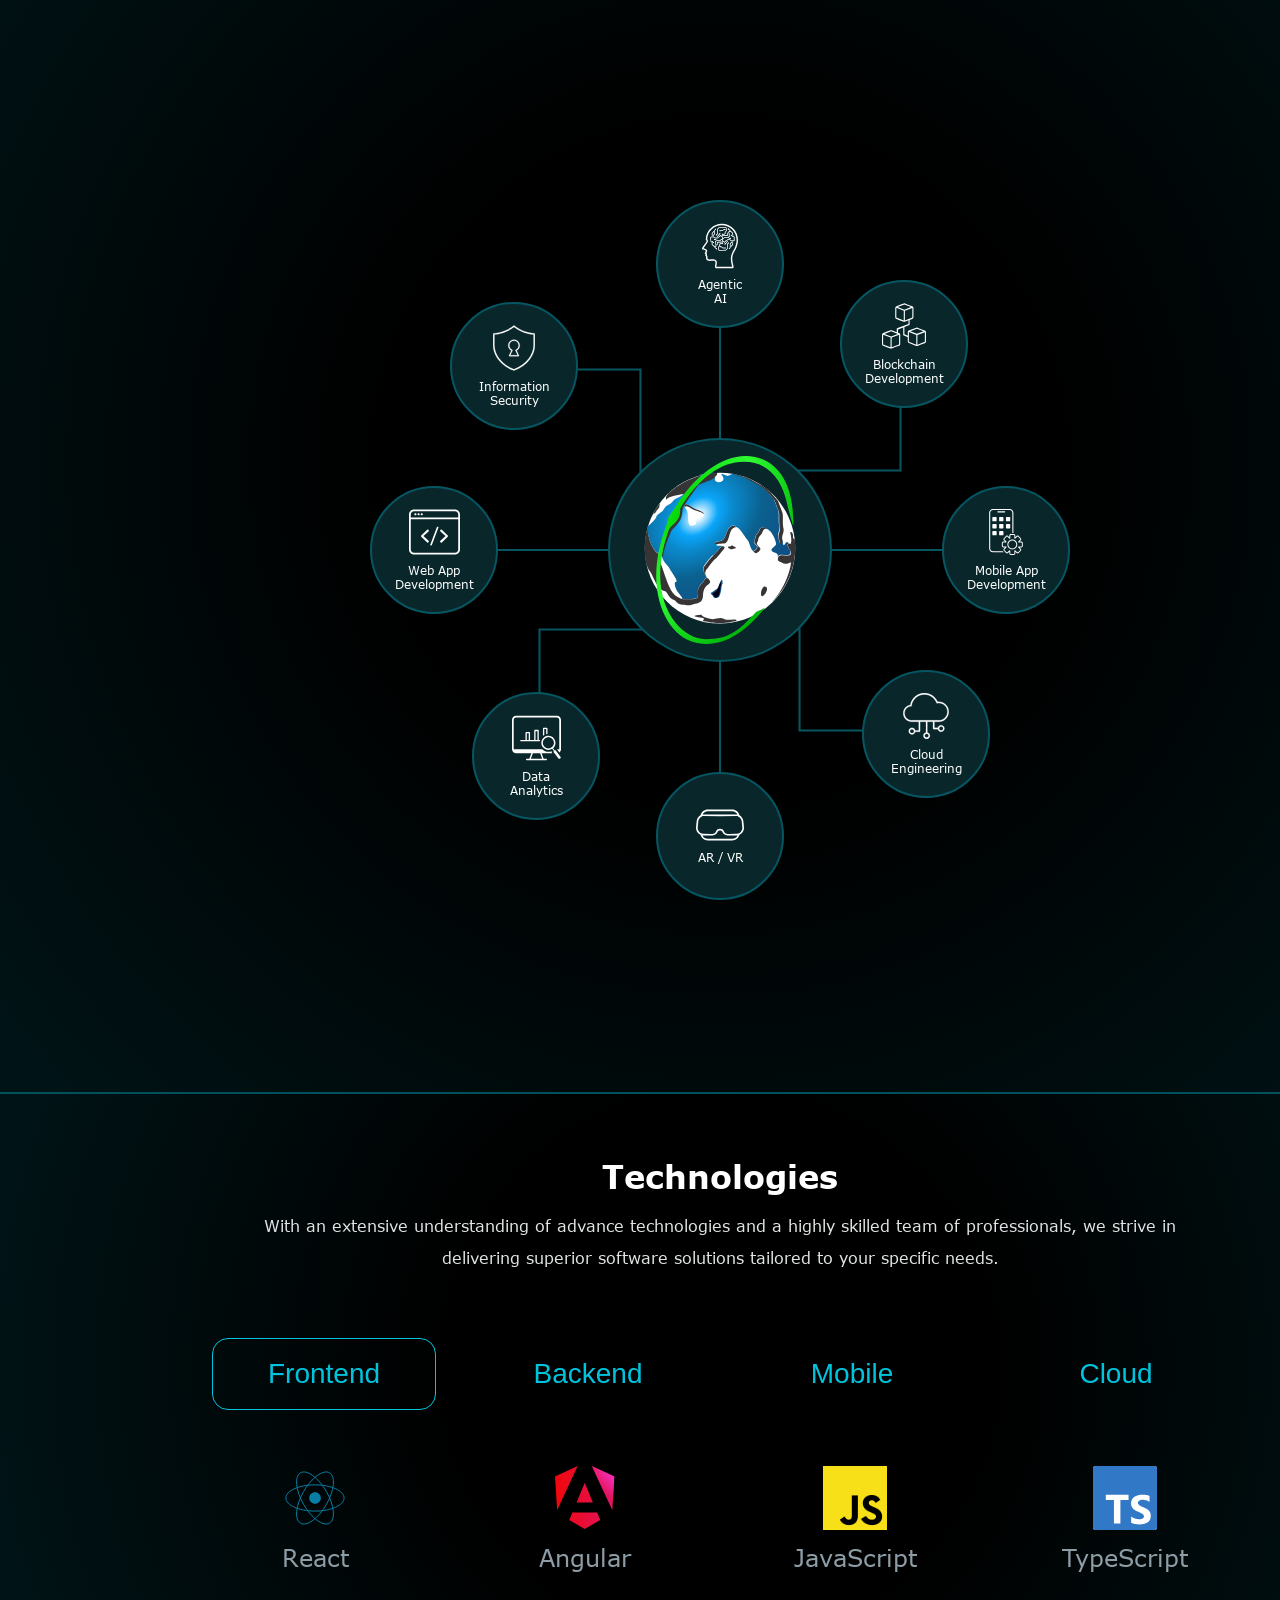
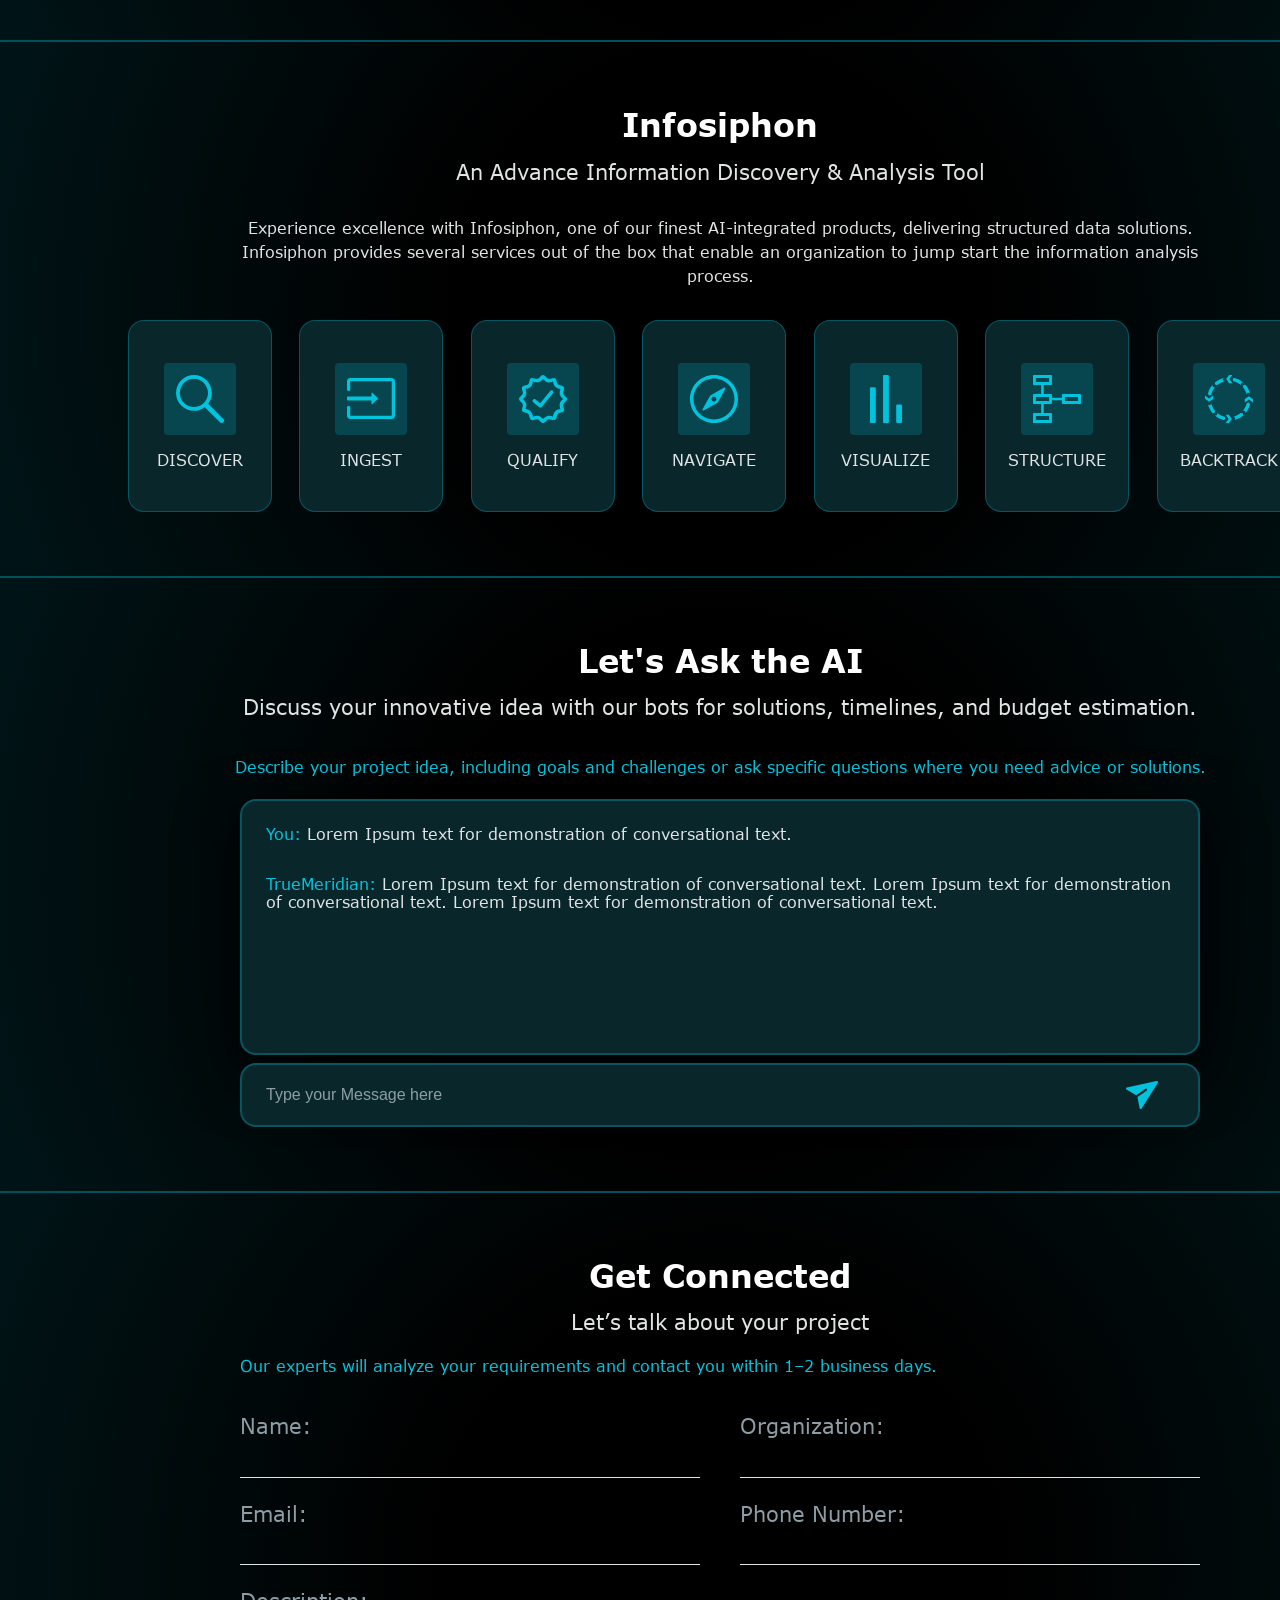
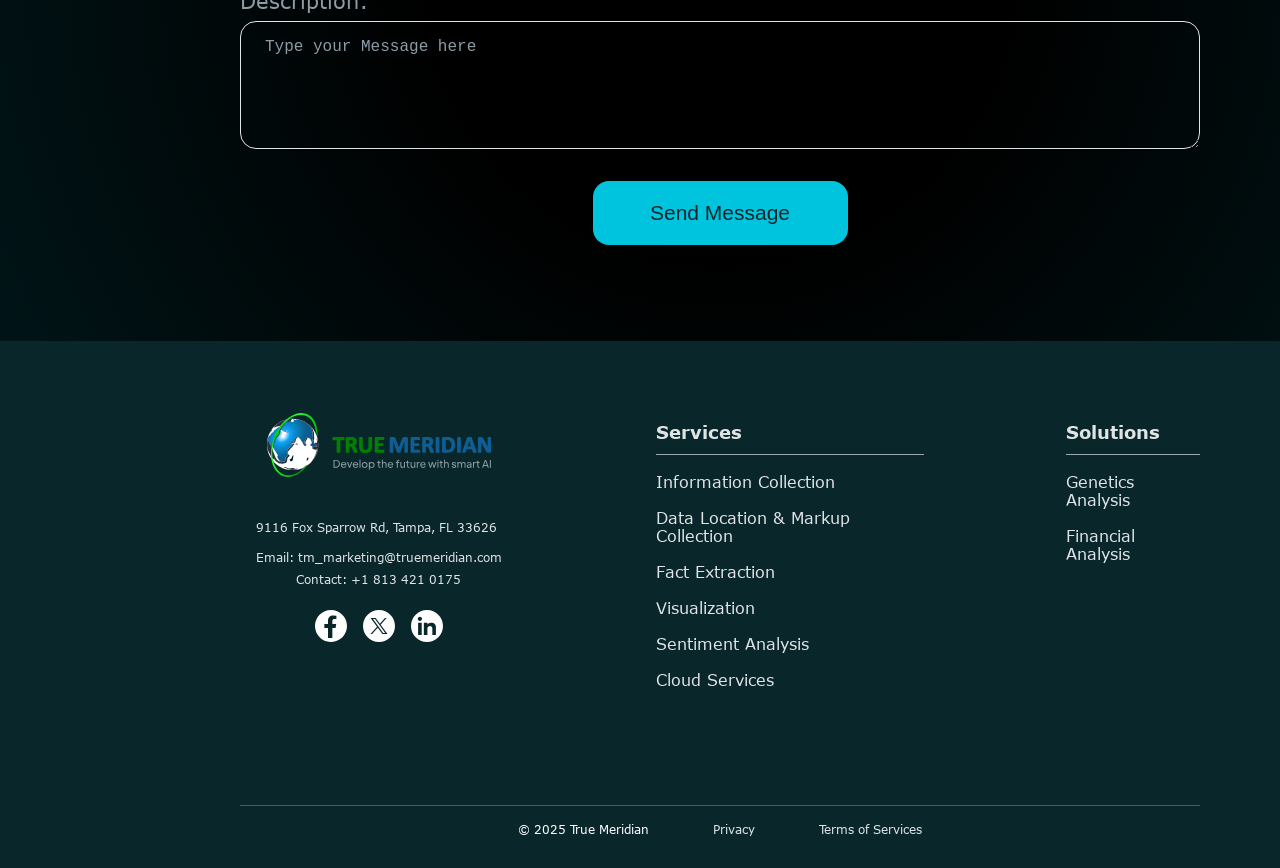
==== commit a5b31acd: "second commit" ====
--- a/Index.html
+++ b/Index.html
@@ -3,6 +3,7 @@
 <head>
     <meta charset="UTF-8">
     <meta name="viewport" content="width=device-width, initial-scale=1.0">
+    <link rel="shortcut icon" href="./images/favicon.ico" type="image/x-icon">
     <title>True Meridian</title>
     <link rel="stylesheet" href="style.css">
 </head>
@@ -16,7 +17,8 @@
             <div class="pages_links">
                 <ul>
                     <li>Home</li>
-                    <li>Services</li>
+                    <li>AI Services</li>
+                    <li>Cloud  Services</li>
                     <li>Solutions</li>
                     <li>Team</li>
                 </ul>
@@ -72,7 +74,7 @@
              
                 <div class="expertise_item expertise_item--top">
                     <img src="./images/AI.svg" alt="AI Icon" />
-                    <span>Artificial<br>Intelligence</span>
+                    <span>Agentic<br>AI</span>
                 </div>
                 
                 <div class="expertise_item expertise_item--top-right">
@@ -87,7 +89,7 @@
                 
                 <div class="expertise_item expertise_item--bottom-right">
                     <img src="./images/C.svg" alt="Cloud Icon" />
-                    <span>Cloud</span>
+                    <span>Cloud Engineering</span>
                 </div>
                 <div class="expertise_item expertise_item--bottom">
                     <img src="./images/AV.svg" alt="AR/VR Icon" />
